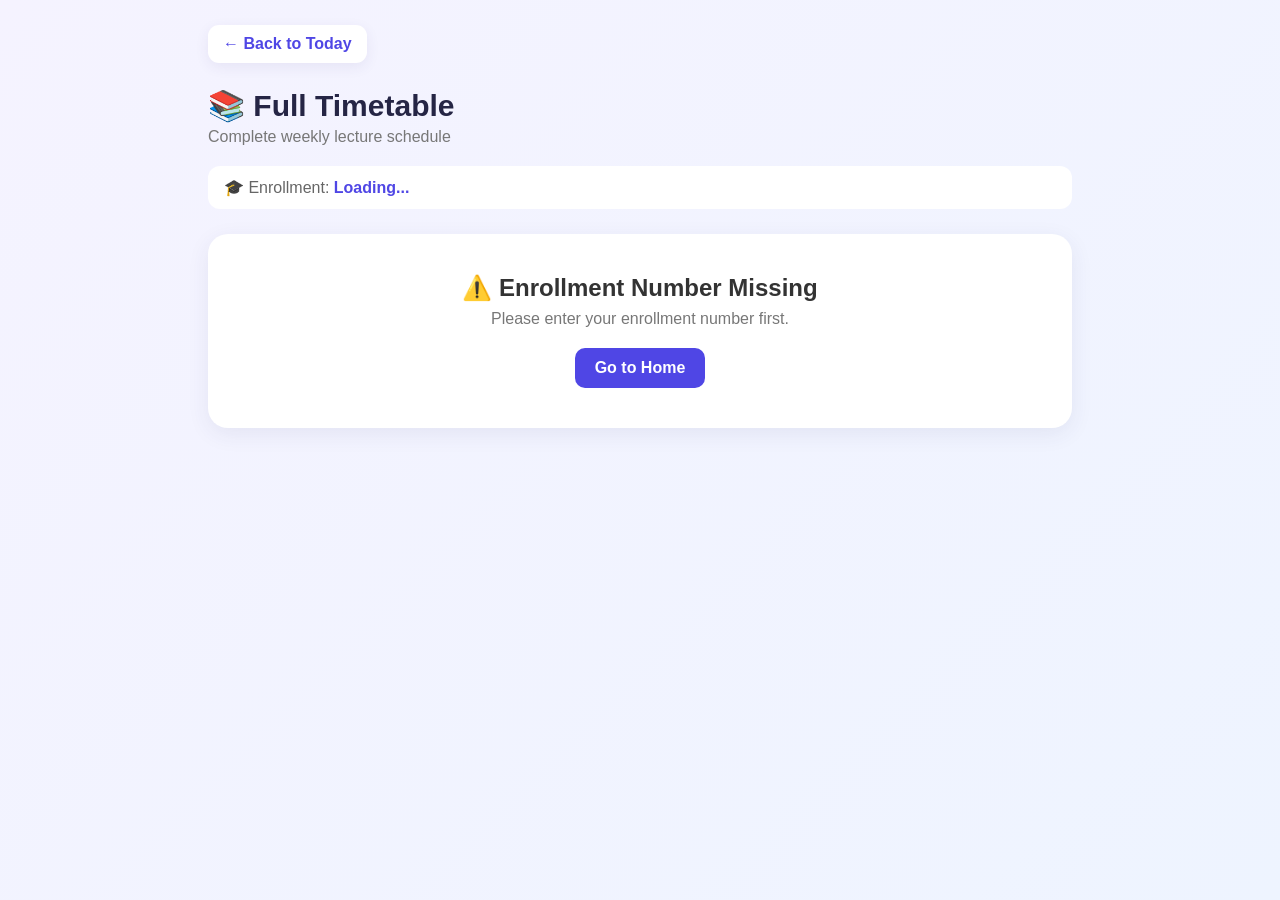
==== timetable.html @ 3515c41b "Initial commit" ====
<!DOCTYPE html>
<html lang="en">
<head>
    <meta charset="UTF-8">
    <meta name="viewport" content="width=device-width, initial-scale=1.0">

    <title>Full Timetable 📚</title>

    <link rel="stylesheet" href="/style.css">
</head>

<body>

<div class="page-container">

    <!-- Header -->
    <div class="simple-page-header">

        <a href="/today.html" class="back-btn">
            ← Back to Today
        </a>

        <h1>📚 Full Timetable</h1>

        <p>
            Complete weekly lecture schedule
        </p>

    </div>


    <!-- Student -->
    <div class="enrollment-info">
        🎓 Enrollment:
        <strong id="studentEnrollment">Loading...</strong>
    </div>


    <!-- Timetable -->
    <div id="timetableContainer">

        <div class="loading-box">
            ⏳ Loading timetable...
        </div>

    </div>

</div>


<script>

const enrollment = localStorage.getItem("enrollment");

const container =
    document.getElementById("timetableContainer");

const studentEnrollment =
    document.getElementById("studentEnrollment");


const days = [
    "Monday",
    "Tuesday",
    "Wednesday",
    "Thursday",
    "Friday",
    "Saturday",
    "Sunday"
];


// -------------------------------
// Convert time into minutes
// -------------------------------

function convertTime(time) {

    if (!time) return 0;

    let value = time.toString()
        .trim()
        .toUpperCase();

    let match =
        value.match(/(\d{1,2}):(\d{2})\s*(AM|PM)?/);

    if (!match) return 0;

    let hour = parseInt(match[1]);
    let minute = parseInt(match[2]);
    let period = match[3];

    if (period === "PM" && hour !== 12) {
        hour += 12;
    }

    if (period === "AM" && hour === 12) {
        hour = 0;
    }

    return hour * 60 + minute;
}


// -------------------------------
// Format time
// -------------------------------

function formatTime(time) {

    if (!time) return "";

    let value = time.toString()
        .trim()
        .toUpperCase();

    let match =
        value.match(/(\d{1,2}):(\d{2})\s*(AM|PM)?/);

    if (!match) return time;

    let hour = parseInt(match[1]);
    let minute = match[2];
    let period = match[3];

    if (!period) {

        period =
            hour >= 12 ? "PM" : "AM";

        if (hour === 0) {
            hour = 12;
        }
        else if (hour > 12) {
            hour -= 12;
        }
    }

    return `${hour}:${minute} ${period}`;
}


// -------------------------------
// No enrollment
// -------------------------------

if (!enrollment) {

    container.innerHTML = `

        <div class="empty-box">

            <h2>⚠️ Enrollment Number Missing</h2>

            <p>
                Please enter your enrollment number first.
            </p>

            <a href="/" class="primary-btn">
                Go to Home
            </a>

        </div>

    `;

}


// -------------------------------
// Load timetable
// -------------------------------

else {

    studentEnrollment.textContent = enrollment;

    fetch(`/api/lectures/${enrollment}`)

        .then(response => response.json())

        .then(data => {

            if (!data.success) {

                container.innerHTML = `

                    <div class="empty-box">

                        <h2>❌ Student Not Found</h2>

                        <p>
                            ${data.message}
                        </p>

                    </div>

                `;

                return;
            }


            const lectures =
                data.lectures || [];

            container.innerHTML = "";


            // -------------------------------
            // Every day
            // -------------------------------

            days.forEach(day => {


                // Get lectures of this day
                const dayLectures = lectures

                    .filter(
                        lecture =>
                            lecture.day === day
                    )

                    // IMPORTANT:
                    // Sort according to time
                    .sort(
                        (a, b) =>
                            convertTime(a.start_time)
                            -
                            convertTime(b.start_time)
                    );


                // -------------------------------
                // Day heading
                // -------------------------------

                const daySection =
                    document.createElement("div");

                daySection.className =
                    "timetable-section";


                daySection.innerHTML = `

                    <div class="timetable-day-title">

                        <h2>
                            📅 ${day}
                        </h2>

                    </div>

                `;


                // -------------------------------
                // No lecture
                // -------------------------------

                if (dayLectures.length === 0) {

                    daySection.innerHTML += `

                        <div class="no-lecture-card">

                            💤 No lectures scheduled

                        </div>

                    `;

                }


                // -------------------------------
                // Lecture cards
                // -------------------------------

                else {

                    dayLectures.forEach(
                        lecture => {

                            const card =
                                document.createElement("div");

                            card.className =
                                "lecture-card";


                            card.innerHTML = `

                                <div class="lecture-time">

                                    ⏰

                                    <strong>
                                        ${formatTime(
                                            lecture.start_time
                                        )}
                                        -
                                        ${formatTime(
                                            lecture.end_time
                                        )}
                                    </strong>

                                </div>


                                <h3>
                                    📚 ${lecture.subject}
                                </h3>


                                <div class="lecture-info">

                                    <span>
                                        🏫 ${lecture.room}
                                    </span>

                                    <span>
                                        👨‍🏫 ${lecture.professor}
                                    </span>

                                </div>

                            `;


                            daySection.appendChild(card);

                        }
                    );

                }


                container.appendChild(daySection);

            });

        })


        .catch(error => {

            console.error(error);

            container.innerHTML = `

                <div class="empty-box">

                    <h2>
                        ⚠️ Something went wrong
                    </h2>

                    <p>
                        Unable to load timetable.
                    </p>

                </div>

            `;

        });

}

</script>

</body>
</html>
---- style.css ----
* {
    box-sizing: border-box;
    margin: 0;
    padding: 0;
}

body {
    font-family: Arial, sans-serif;
    background: linear-gradient(135deg, #f5f3ff, #eef4ff);
    color: #202040;
    min-height: 100vh;
}

.container {
    width: 92%;
    max-width: 950px;
    margin: auto;
    padding: 28px 0 50px;
}

/* =========================
   HEADER
========================= */

.page-header {
    display: flex;
    align-items: center;
    justify-content: space-between;
    gap: 20px;
    margin-bottom: 28px;
}

.header-left {
    display: flex;
    align-items: center;
    gap: 15px;
}

.back-btn {
    text-decoration: none;
    color: #5746d8;
    background: white;
    padding: 10px 15px;
    border-radius: 11px;
    font-weight: 600;
    box-shadow: 0 4px 14px rgba(60, 50, 130, 0.08);
    transition: 0.2s;
}

.back-btn:hover {
    background: #eeeaff;
    transform: translateY(-1px);
}

.page-title h1 {
    font-size: 29px;
    font-weight: 750;
    color: #242047;
}

.page-title p {
    margin-top: 5px;
    color: #777;
    font-size: 14px;
}

/* =========================
   TODAY SPECIAL HEADER
========================= */

.today-heading {
    margin-bottom: 25px;
}

.today-heading h1 {
    font-size: 34px;
    color: #211b4b;
}

.today-heading p {
    margin-top: 7px;
    color: #777;
    font-size: 15px;
}

/* =========================
   SUMMARY
========================= */

.summary-row {
    display: grid;
    grid-template-columns: repeat(3, 1fr);
    gap: 14px;
    margin-bottom: 25px;
}

.summary-card {
    background: white;
    padding: 17px;
    border-radius: 16px;
    box-shadow: 0 5px 18px rgba(50, 40, 120, 0.07);
}

.summary-card span {
    display: block;
    color: #888;
    font-size: 12px;
    margin-bottom: 5px;
}

.summary-card strong {
    font-size: 22px;
    color: #30286b;
}

/* =========================
   LECTURE LIST
========================= */

#lectureContainer {
    display: flex;
    flex-direction: column;
    gap: 15px;
}

.lecture-card {
    position: relative;
    background: white;
    border-radius: 18px;
    padding: 20px;
    border: 1px solid #eeeaff;
    box-shadow: 0 6px 22px rgba(50, 40, 120, 0.07);
    transition: 0.22s;
}

.lecture-card:hover {
    transform: translateY(-3px);
    box-shadow: 0 10px 28px rgba(50, 40, 120, 0.11);
}

.lecture-card.live {
    border-left: 5px solid #5b4bdb;
    background: linear-gradient(135deg, #ffffff, #f5f2ff);
}

.lecture-card.next {
    border-left: 5px solid #7b68ee;
}

/* TOP */

.lecture-top {
    display: flex;
    justify-content: space-between;
    align-items: center;
    gap: 15px;
    margin-bottom: 15px;
}

.subject {
    font-size: 20px;
    font-weight: 700;
    color: #282252;
}

.time {
    background: #eeeaff;
    color: #5746d8;
    padding: 8px 12px;
    border-radius: 9px;
    font-size: 13px;
    font-weight: 700;
    white-space: nowrap;
}

/* STATUS */

.status {
    display: inline-block;
    padding: 6px 11px;
    border-radius: 20px;
    font-size: 11px;
    font-weight: 700;
    margin-bottom: 12px;
}

.status.live {
    background: #e9e5ff;
    color: #5140c8;
}

.status.next {
    background: #f0edff;
    color: #6655d9;
}

.status.upcoming {
    background: #edf0ff;
    color: #5362a8;
}

.status.completed {
    background: #eeeeee;
    color: #777;
}

/* INFO */

.lecture-info {
    display: grid;
    grid-template-columns: 1fr 1fr;
    gap: 12px;
}

.info-box {
    background: #f8f8ff;
    padding: 12px;
    border-radius: 11px;
}

.info-label {
    display: block;
    color: #888;
    font-size: 11px;
    margin-bottom: 4px;
}

.info-value {
    color: #333;
    font-size: 15px;
    font-weight: 600;
}

/* =========================
   NAVIGATION
========================= */

.bottom-nav {
    display: grid;
    grid-template-columns: repeat(3, 1fr);
    gap: 12px;
    margin-top: 30px;
}

.nav-card {
    text-decoration: none;
    text-align: center;
    color: #5142c7;
    background: white;
    padding: 14px;
    border-radius: 13px;
    font-weight: 600;
    box-shadow: 0 4px 14px rgba(50, 40, 120, 0.06);
    transition: 0.2s;
}

.nav-card:hover {
    background: #eeeaff;
    transform: translateY(-2px);
}

/* =========================
   EMPTY / ERROR
========================= */

.message {
    background: white;
    text-align: center;
    padding: 38px 20px;
    border-radius: 18px;
    box-shadow: 0 5px 20px rgba(50, 40, 120, 0.06);
}

.message h3 {
    margin-bottom: 7px;
    color: #333;
}

.message p {
    color: #777;
}

/* =========================
   TIMETABLE
========================= */

.day-section {
    margin-bottom: 28px;
}

.day-title {
    font-size: 21px;
    font-weight: 700;
    color: #30286b;
    margin-bottom: 12px;
}

.timetable-card {
    background: white;
    border-radius: 15px;
    padding: 16px;
    margin-bottom: 10px;
    display: grid;
    grid-template-columns: 130px 1fr 120px;
    gap: 15px;
    align-items: center;
    box-shadow: 0 4px 15px rgba(50, 40, 120, 0.06);
}

.timetable-time {
    color: #5746d8;
    font-weight: 700;
    font-size: 13px;
}

.timetable-subject {
    font-weight: 700;
    color: #302852;
}

.timetable-details {
    font-size: 13px;
    color: #777;
}

/* =========================
   MOBILE
========================= */

@media (max-width: 650px) {

    .container {
        width: 94%;
        padding-top: 20px;
    }

    .page-header {
        align-items: flex-start;
    }

    .page-title h1 {
        font-size: 23px;
    }

    .today-heading h1 {
        font-size: 27px;
    }

    .summary-row {
        grid-template-columns: 1fr;
    }

    .lecture-top {
        flex-direction: column;
        align-items: flex-start;
    }

    .lecture-info {
        grid-template-columns: 1fr;
    }

    .bottom-nav {
        grid-template-columns: 1fr;
    }

    .timetable-card {
        grid-template-columns: 1fr;
        gap: 7px;
    }
}/* ================================
   FULL TIMETABLE
================================ */

.page-container {
    width: 100%;
    max-width: 900px;
    margin: auto;
    padding: 25px 18px 50px;
}

.page-header {
    margin-bottom: 25px;
}

.back-btn {
    display: inline-block;
    text-decoration: none;
    color: #4f46e5;
    font-weight: 600;
    margin-bottom: 20px;
}

.page-title-area h1 {
    margin: 0;
    font-size: 32px;
    color: #202040;
}

.page-title-area p {
    margin-top: 6px;
    color: #777;
}


/* Student strip */

.student-strip {
    display: flex;
    justify-content: space-between;
    align-items: center;

    padding: 14px 18px;
    margin-bottom: 25px;

    background: #ffffff;
    border-radius: 16px;

    box-shadow: 0 5px 20px rgba(60, 60, 120, 0.08);

    color: #666;
}

.student-strip strong {
    color: #4f46e5;
}


/* Day section */

.timetable-day {
    margin-bottom: 28px;
}

.day-heading {
    margin-bottom: 12px;
}

.day-name {
    display: flex;
    align-items: center;
    gap: 12px;
}

.day-icon {
    width: 46px;
    height: 46px;

    display: flex;
    align-items: center;
    justify-content: center;

    background: #eeeeff;
    border-radius: 14px;

    font-size: 22px;
}

.day-name h2 {
    margin: 0;
    color: #252545;
    font-size: 21px;
}

.day-name span {
    color: #888;
    font-size: 13px;
}


/* Lecture cards */

.day-lectures {
    display: flex;
    flex-direction: column;
    gap: 12px;
}

.timetable-card {

    display: grid;

    grid-template-columns: 45px 125px 1fr;

    align-items: center;

    gap: 16px;

    background: #ffffff;

    padding: 17px 20px;

    border-radius: 18px;

    box-shadow: 0 6px 22px rgba(50, 50, 100, 0.08);

    transition: transform 0.2s ease,
                box-shadow 0.2s ease;
}

.timetable-card:hover {

    transform: translateY(-2px);

    box-shadow: 0 10px 28px rgba(50, 50, 100, 0.12);
}


/* Number */

.lecture-number {

    font-size: 13px;

    font-weight: 700;

    color: #9a9ab0;
}


/* Time */

.lecture-time {

    display: flex;

    flex-direction: column;

    gap: 3px;
}

.lecture-time span {
    font-size: 16px;
}

.lecture-time strong {

    font-size: 16px;

    color: #303050;
}

.lecture-time small {

    color: #999;

    font-size: 12px;
}


/* Main lecture */

.lecture-main h3 {

    margin: 0 0 8px;

    font-size: 17px;

    color: #252545;
}

.lecture-details {

    display: flex;

    flex-wrap: wrap;

    gap: 10px;
}

.lecture-details span {

    font-size: 13px;

    color: #707080;

    background: #f7f7fc;

    padding: 6px 10px;

    border-radius: 8px;
}


/* Empty day */

.empty-day {

    opacity: 0.8;
}

.no-lecture {

    background: #ffffff;

    border-radius: 16px;

    padding: 18px;

    color: #888;

    box-shadow: 0 5px 18px rgba(50, 50, 100, 0.06);
}


/* Empty / error */

.empty-box {

    text-align: center;

    background: #ffffff;

    padding: 40px 20px;

    border-radius: 20px;

    box-shadow: 0 6px 22px rgba(50, 50, 100, 0.08);
}

.empty-box h2 {

    color: #333;

    margin-bottom: 8px;
}

.empty-box p {

    color: #777;

    margin-bottom: 20px;
}

.primary-btn {

    display: inline-block;

    text-decoration: none;

    background: #4f46e5;

    color: white;

    padding: 11px 20px;

    border-radius: 10px;

    font-weight: 600;
}


/* Mobile */

@media (max-width: 650px) {

    .page-container {
        padding: 20px 14px 40px;
    }

    .page-title-area h1 {
        font-size: 27px;
    }

    .timetable-card {

        grid-template-columns: 32px 90px 1fr;

        gap: 10px;

        padding: 15px 12px;

    }

    .lecture-main h3 {
        font-size: 15px;
    }

    .lecture-details {
        flex-direction: column;
        gap: 5px;
    }

    .lecture-details span {
        width: fit-content;
    }

}.lecture-content {
    min-width: 0;
}

.lecture-time-full {
    margin-bottom: 8px;
    color: #555;
    font-size: 15px;
}

.lecture-time-full strong {
    color: #303050;
    font-size: 16px;
}

.timetable-card h3 {
    margin: 0 0 9px;
    color: #252545;
    font-size: 17px;
}

.lecture-details {
    display: flex;
    flex-wrap: wrap;
    gap: 8px;
}

.lecture-details span {
    background: #f7f7fc;
    padding: 6px 10px;
    border-radius: 8px;
    color: #707080;
    font-size: 13px;
}.simple-page-header {
    margin-bottom: 20px;
}

.simple-page-header h1 {
    margin: 5px 0;
    font-size: 30px;
    color: #252545;
}

.simple-page-header p {
    margin: 0;
    color: #777;
}

.enrollment-info {
    margin-bottom: 25px;
    padding: 12px 16px;
    background: #ffffff;
    border-radius: 12px;
    color: #666;
}

.enrollment-info strong {
    color: #4f46e5;
}

.timetable-section {
    margin-bottom: 30px;
}

.timetable-day-title {
    margin-bottom: 12px;
}

.timetable-day-title h2 {
    margin: 0;
    font-size: 21px;
    color: #252545;
}


/* SAME STYLE AS LECTURE CARDS */

.timetable-section .lecture-card {
    background: #ffffff;
    border-radius: 18px;
    padding: 18px;
    margin-bottom: 14px;

    box-shadow:
        0 6px 20px rgba(50, 50, 100, 0.08);
}

.timetable-section .lecture-time {
    display: flex;
    align-items: center;
    gap: 7px;

    color: #4f46e5;
    font-size: 15px;

    margin-bottom: 8px;
}

.timetable-section .lecture-time strong {
    color: #33334f;
}

.timetable-section .lecture-card h3 {
    margin: 0 0 12px;

    font-size: 17px;
    color: #252545;
}

.timetable-section .lecture-info {
    display: flex;
    flex-wrap: wrap;
    gap: 8px;
}

.timetable-section .lecture-info span {
    background: #f6f6fc;

    padding: 7px 10px;

    border-radius: 9px;

    color: #707080;

    font-size: 13px;
}

.no-lecture-card {
    background: #ffffff;

    padding: 17px;

    border-radius: 16px;

    color: #888;

    box-shadow:
        0 5px 18px rgba(50, 50, 100, 0.06);
}.today-header {
    display: flex;
    justify-content: space-between;
    align-items: center;
    gap: 15px;
    margin-bottom: 20px;
}

.today-header h1 {
    margin: 0;
    color: #252545;
    font-size: 30px;
}

.today-header p {
    margin: 6px 0 0;
    color: #777;
}

.change-enrollment-btn {
    border: none;
    background: #eeeeff;
    color: #4f46e5;
    padding: 11px 16px;
    border-radius: 11px;
    font-weight: 600;
    cursor: pointer;
    white-space: nowrap;
}

.change-enrollment-btn:hover {
    background: #e2e2ff;
}

.day-navigation {
    display: flex;
    gap: 10px;
    margin-bottom: 20px;
    flex-wrap: wrap;
}

.day-nav-card {
    text-decoration: none;
    background: #ffffff;
    color: #4f46e5;
    padding: 10px 14px;
    border-radius: 11px;
    font-weight: 600;
    box-shadow: 0 4px 14px rgba(50,50,100,0.07);
}

.lecture-status {
    display: inline-block;
    padding: 6px 10px;
    border-radius: 8px;
    font-size: 12px;
    font-weight: 700;
    margin-bottom: 10px;
}

.lecture-status.live {
    background: #ffe8e8;
    color: #d63031;
}

.lecture-status.next {
    background: #fff4d6;
    color: #a66a00;
}

.lecture-status.upcoming {
    background: #e8f0ff;
    color: #3867d6;
}

.lecture-status.completed {
    background: #eeeeee;
    color: #777;
}

@media (max-width: 650px) {

    .today-header {
        align-items: flex-start;
        flex-direction: column;
    }

    .change-enrollment-btn {
        width: 100%;
    }

    .today-header h1 {
        font-size: 26px;
    }

}/* ================================
   TODAY LIVE / NEXT / TOTAL
================================ */

.live-summary {
    border: 1px solid #fecaca;
}

.next-summary {
    border: 1px solid #fde68a;
}


/* LIVE LECTURE BOX */

.live-lecture-box {

    margin: 20px 0;

    padding: 25px;

    background: linear-gradient(
        135deg,
        #fff1f2,
        #ffffff
    );

    border: 2px solid #fecaca;

    border-radius: 20px;

    box-shadow:
        0 10px 30px rgba(220, 38, 38, 0.10);

}


.live-box-title {

    display: inline-block;

    padding: 7px 13px;

    background: #fee2e2;

    color: #dc2626;

    border-radius: 20px;

    font-size: 13px;

    font-weight: 800;

    margin-bottom: 12px;

}


.live-lecture-box h2 {

    color: #172554;

    margin-bottom: 15px;

}


.live-info {

    display: flex;

    flex-wrap: wrap;

    gap: 10px;

}


.live-info span {

    background: white;

    border: 1px solid #e2e8f0;

    padding: 9px 12px;

    border-radius: 10px;

    color: #475569;

    font-size: 13px;

    font-weight: 700;

}


.live-message {

    margin-top: 16px;

    color: #16a34a;

    font-size: 13px;

    font-weight: 800;

}


/* NO LIVE LECTURE */

.live-empty-box {

    margin: 20px 0;

    padding: 16px;

    text-align: center;

    background: #f8fafc;

    border: 1px solid #e2e8f0;

    border-radius: 14px;

    color: #64748b;

    font-weight: 700;

}


/* MOBILE */

@media (max-width: 600px) {

    .live-info {

        flex-direction: column;

    }

    .live-info span {

        width: 100%;

    }

}
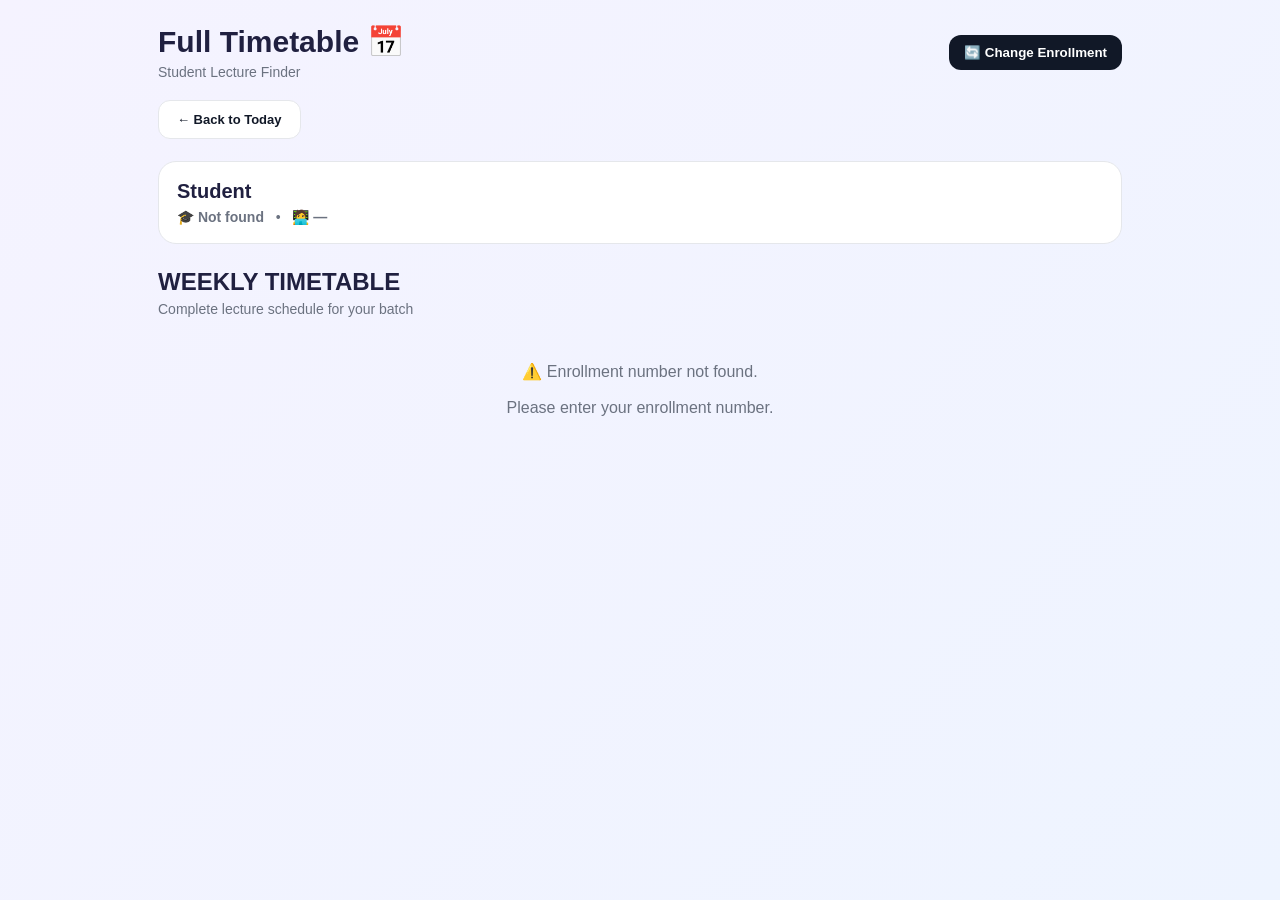
==== commit 1056b97f: "Finalize Student Lecture Finder" ====
--- a/timetable.html
+++ b/timetable.html
@@ -1,372 +1,623 @@
 <!DOCTYPE html>
 <html lang="en">
 <head>
-    <meta charset="UTF-8">
-    <meta name="viewport" content="width=device-width, initial-scale=1.0">
-
-    <title>Full Timetable 📚</title>
-
-    <link rel="stylesheet" href="/style.css">
+<meta charset="UTF-8">
+<meta name="viewport" content="width=device-width, initial-scale=1.0">
+
+<title>Full Timetable | Student Lecture Finder</title>
+
+<link rel="stylesheet" href="/style.css">
+
+<style>
+.timetable-page{
+    max-width:1000px;
+    margin:auto;
+    padding:24px 18px 40px;
+}
+
+.top-header{
+    display:flex;
+    justify-content:space-between;
+    align-items:center;
+    gap:15px;
+    margin-bottom:20px;
+}
+
+.brand-title{
+    margin:0;
+    font-size:30px;
+    font-weight:800;
+}
+
+.brand-subtitle{
+    margin:5px 0 0;
+    color:#6b7280;
+    font-size:14px;
+}
+
+.change-btn{
+    border:none;
+    padding:10px 15px;
+    border-radius:12px;
+    background:#111827;
+    color:white;
+    cursor:pointer;
+    font-weight:700;
+    white-space:nowrap;
+}
+
+.page-navigation{
+    margin-bottom:22px;
+}
+
+.nav-btn{
+    border:1px solid #e5e7eb;
+    background:white;
+    color:#111827;
+    padding:11px 18px;
+    border-radius:12px;
+    cursor:pointer;
+    font-weight:700;
+    font-size:13px;
+}
+
+.student-card{
+    background:white;
+    border:1px solid #e5e7eb;
+    border-radius:18px;
+    padding:18px;
+    margin-bottom:24px;
+}
+
+.student-name{
+    font-size:20px;
+    font-weight:800;
+    margin-bottom:6px;
+}
+
+.student-meta{
+    color:#6b7280;
+    font-size:14px;
+}
+
+.heading{
+    margin-bottom:20px;
+}
+
+.heading h2{
+    margin:0;
+    font-size:24px;
+    font-weight:800;
+}
+
+.heading p{
+    margin:5px 0 0;
+    color:#6b7280;
+    font-size:14px;
+}
+
+.day-section{
+    margin-bottom:28px;
+}
+
+.day-title{
+    font-size:18px;
+    font-weight:800;
+    margin:0 0 12px;
+}
+
+.day-list{
+    display:flex;
+    flex-direction:column;
+    gap:9px;
+}
+
+.lecture-card{
+    display:grid;
+    grid-template-columns:100px minmax(0,1fr);
+    align-items:center;
+    gap:14px;
+    background:white;
+    border:1px solid #e5e7eb;
+    border-radius:15px;
+    padding:14px;
+}
+
+.lecture-time{
+    font-size:13px;
+    font-weight:800;
+}
+
+.lecture-end{
+    color:#9ca3af;
+    font-size:11px;
+    margin-top:3px;
+}
+
+.lecture-subject{
+    font-size:15px;
+    font-weight:800;
+}
+
+.lecture-info{
+    color:#6b7280;
+    font-size:11px;
+    margin-top:5px;
+}
+
+.empty-day{
+    background:white;
+    border:1px solid #e5e7eb;
+    border-radius:14px;
+    padding:15px;
+    color:#9ca3af;
+    font-size:13px;
+}
+
+.message-box{
+    text-align:center;
+    padding:25px;
+    color:#6b7280;
+}
+
+@media(max-width:600px){
+
+    .timetable-page{
+        padding:18px 13px 35px;
+    }
+
+    .top-header{
+        align-items:flex-start;
+    }
+
+    .brand-title{
+        font-size:24px;
+    }
+
+    .change-btn{
+        padding:9px 10px;
+        font-size:11px;
+    }
+
+    .student-card{
+        padding:15px;
+    }
+
+    .student-name{
+        font-size:18px;
+    }
+
+    .lecture-card{
+        grid-template-columns:75px minmax(0,1fr);
+    }
+}
+</style>
 </head>
 
 <body>
 
-<div class="page-container">
-
-    <!-- Header -->
-    <div class="simple-page-header">
-
-        <a href="/today.html" class="back-btn">
+<div class="timetable-page">
+
+    <!-- HEADER -->
+
+    <div class="top-header">
+
+        <div>
+
+            <h1 class="brand-title">
+                Full Timetable 📅
+            </h1>
+
+            <p class="brand-subtitle">
+                Student Lecture Finder
+            </p>
+
+        </div>
+
+        <button class="change-btn"
+                onclick="changeEnrollment()">
+
+            🔄 Change Enrollment
+
+        </button>
+
+    </div>
+
+
+    <!-- BACK TO TODAY -->
+
+    <div class="page-navigation">
+
+        <button class="nav-btn"
+                onclick="window.location.href='/today.html'">
+
             ← Back to Today
-        </a>
-
-        <h1>📚 Full Timetable</h1>
+
+        </button>
+
+    </div>
+
+
+    <!-- STUDENT -->
+
+    <div class="student-card">
+
+        <div class="student-name"
+             id="studentName">
+
+            Loading...
+
+        </div>
+
+        <div class="student-meta">
+
+            🎓 <strong id="studentEnrollment">
+                Loading...
+            </strong>
+
+            &nbsp; • &nbsp;
+
+            🧑‍💻 <strong id="studentBatch">
+                Loading...
+            </strong>
+
+        </div>
+
+    </div>
+
+
+    <!-- HEADING -->
+
+    <div class="heading">
+
+        <h2>WEEKLY TIMETABLE</h2>
 
         <p>
-            Complete weekly lecture schedule
+            Complete lecture schedule for your batch
         </p>
 
     </div>
 
 
-    <!-- Student -->
-    <div class="enrollment-info">
-        🎓 Enrollment:
-        <strong id="studentEnrollment">Loading...</strong>
+    <!-- TIMETABLE -->
+
+    <div id="timetableContainer">
+
+        <div class="message-box">
+            Loading timetable...
+        </div>
+
     </div>
 
-
-    <!-- Timetable -->
-    <div id="timetableContainer">
-
-        <div class="loading-box">
-            ⏳ Loading timetable...
-        </div>
-
-    </div>
-
 </div>
 
 
 <script>
 
-const enrollment = localStorage.getItem("enrollment");
-
-const container =
-    document.getElementById("timetableContainer");
+const enrollment =
+    localStorage.getItem("enrollment");
+
+const studentName =
+    document.getElementById("studentName");
 
 const studentEnrollment =
     document.getElementById("studentEnrollment");
 
-
-const days = [
-    "Monday",
-    "Tuesday",
-    "Wednesday",
-    "Thursday",
-    "Friday",
-    "Saturday",
-    "Sunday"
-];
-
-
-// -------------------------------
-// Convert time into minutes
-// -------------------------------
-
-function convertTime(time) {
-
-    if (!time) return 0;
-
-    let value = time.toString()
-        .trim()
-        .toUpperCase();
-
-    let match =
-        value.match(/(\d{1,2}):(\d{2})\s*(AM|PM)?/);
-
-    if (!match) return 0;
-
-    let hour = parseInt(match[1]);
-    let minute = parseInt(match[2]);
-    let period = match[3];
-
-    if (period === "PM" && hour !== 12) {
-        hour += 12;
-    }
-
-    if (period === "AM" && hour === 12) {
-        hour = 0;
-    }
-
-    return hour * 60 + minute;
-}
-
-
-// -------------------------------
-// Format time
-// -------------------------------
-
-function formatTime(time) {
-
-    if (!time) return "";
-
-    let value = time.toString()
-        .trim()
-        .toUpperCase();
-
-    let match =
-        value.match(/(\d{1,2}):(\d{2})\s*(AM|PM)?/);
-
-    if (!match) return time;
-
-    let hour = parseInt(match[1]);
-    let minute = match[2];
-    let period = match[3];
-
-    if (!period) {
-
-        period =
-            hour >= 12 ? "PM" : "AM";
-
-        if (hour === 0) {
-            hour = 12;
+const studentBatch =
+    document.getElementById("studentBatch");
+
+const timetableContainer =
+    document.getElementById("timetableContainer");
+
+
+/* CHANGE ENROLLMENT */
+
+function changeEnrollment(){
+
+    localStorage.removeItem("enrollment");
+    localStorage.removeItem("studentName");
+    localStorage.removeItem("studentBatch");
+
+    window.location.href="/";
+
+}
+
+
+/* CHECK ENROLLMENT */
+
+if(!enrollment){
+
+    studentName.textContent =
+        "Student";
+
+    studentEnrollment.textContent =
+        "Not found";
+
+    studentBatch.textContent =
+        "—";
+
+    timetableContainer.innerHTML = `
+
+        <div class="message-box">
+
+            ⚠️ Enrollment number not found.
+
+            <br><br>
+
+            Please enter your enrollment number.
+
+        </div>
+
+    `;
+
+}else{
+
+    studentEnrollment.textContent =
+        enrollment;
+
+    loadTimetable();
+
+}
+
+
+/* LOAD TIMETABLE */
+
+function loadTimetable(){
+
+    fetch(
+        `/api/lectures/${encodeURIComponent(enrollment)}`
+    )
+
+    .then(response =>
+        response.json()
+    )
+
+    .then(data => {
+
+        if(!data.success){
+
+            timetableContainer.innerHTML = `
+
+                <div class="message-box">
+
+                    ❌ Enrollment number not found.
+
+                </div>
+
+            `;
+
+            return;
+
         }
-        else if (hour > 12) {
-            hour -= 12;
+
+
+        /* STUDENT */
+
+        if(data.student){
+
+            studentName.textContent =
+                data.student.name || "Student";
+
+            studentBatch.textContent =
+                data.student.batch || "—";
+
+            localStorage.setItem(
+                "studentName",
+                data.student.name || ""
+            );
+
+            localStorage.setItem(
+                "studentBatch",
+                data.student.batch || ""
+            );
+
         }
-    }
-
-    return `${hour}:${minute} ${period}`;
-}
-
-
-// -------------------------------
-// No enrollment
-// -------------------------------
-
-if (!enrollment) {
-
-    container.innerHTML = `
-
-        <div class="empty-box">
-
-            <h2>⚠️ Enrollment Number Missing</h2>
-
-            <p>
-                Please enter your enrollment number first.
-            </p>
-
-            <a href="/" class="primary-btn">
-                Go to Home
-            </a>
-
-        </div>
-
-    `;
-
-}
-
-
-// -------------------------------
-// Load timetable
-// -------------------------------
-
-else {
-
-    studentEnrollment.textContent = enrollment;
-
-    fetch(`/api/lectures/${enrollment}`)
-
-        .then(response => response.json())
-
-        .then(data => {
-
-            if (!data.success) {
-
-                container.innerHTML = `
-
-                    <div class="empty-box">
-
-                        <h2>❌ Student Not Found</h2>
-
-                        <p>
-                            ${data.message}
-                        </p>
+
+
+        const lectures =
+            data.lectures || [];
+
+
+        const days = [
+            "Monday",
+            "Tuesday",
+            "Wednesday",
+            "Thursday",
+            "Friday",
+            "Saturday",
+            "Sunday"
+        ];
+
+
+        timetableContainer.innerHTML = "";
+
+
+        days.forEach(day => {
+
+            const dayLectures =
+                lectures
+                .filter(
+                    lecture =>
+                        lecture.day === day
+                )
+                .sort(
+                    (a,b) =>
+                        convertTime(a.start_time)
+                        -
+                        convertTime(b.start_time)
+                );
+
+
+            const section =
+                document.createElement("div");
+
+            section.className =
+                "day-section";
+
+
+            let cards = "";
+
+
+            if(dayLectures.length === 0){
+
+                cards = `
+
+                    <div class="empty-day">
+
+                        📭 No lectures scheduled
 
                     </div>
 
                 `;
 
-                return;
+            }else{
+
+                dayLectures.forEach(
+                    lecture => {
+
+                        cards += `
+
+                            <div class="lecture-card">
+
+                                <div>
+
+                                    <div class="lecture-time">
+
+                                        ${lecture.start_time}
+
+                                    </div>
+
+                                    <div class="lecture-end">
+
+                                        ${lecture.end_time}
+
+                                    </div>
+
+                                </div>
+
+
+                                <div>
+
+                                    <div class="lecture-subject">
+
+                                        ${lecture.subject}
+
+                                    </div>
+
+                                    <div class="lecture-info">
+
+                                        👨‍🏫 ${lecture.professor}
+
+                                        &nbsp; • &nbsp;
+
+                                        🚪 Room ${lecture.room}
+
+                                    </div>
+
+                                </div>
+
+                            </div>
+
+                        `;
+
+                    }
+                );
+
             }
 
 
-            const lectures =
-                data.lectures || [];
-
-            container.innerHTML = "";
-
-
-            // -------------------------------
-            // Every day
-            // -------------------------------
-
-            days.forEach(day => {
-
-
-                // Get lectures of this day
-                const dayLectures = lectures
-
-                    .filter(
-                        lecture =>
-                            lecture.day === day
-                    )
-
-                    // IMPORTANT:
-                    // Sort according to time
-                    .sort(
-                        (a, b) =>
-                            convertTime(a.start_time)
-                            -
-                            convertTime(b.start_time)
-                    );
-
-
-                // -------------------------------
-                // Day heading
-                // -------------------------------
-
-                const daySection =
-                    document.createElement("div");
-
-                daySection.className =
-                    "timetable-section";
-
-
-                daySection.innerHTML = `
-
-                    <div class="timetable-day-title">
-
-                        <h2>
-                            📅 ${day}
-                        </h2>
-
-                    </div>
-
-                `;
-
-
-                // -------------------------------
-                // No lecture
-                // -------------------------------
-
-                if (dayLectures.length === 0) {
-
-                    daySection.innerHTML += `
-
-                        <div class="no-lecture-card">
-
-                            💤 No lectures scheduled
-
-                        </div>
-
-                    `;
-
-                }
-
-
-                // -------------------------------
-                // Lecture cards
-                // -------------------------------
-
-                else {
-
-                    dayLectures.forEach(
-                        lecture => {
-
-                            const card =
-                                document.createElement("div");
-
-                            card.className =
-                                "lecture-card";
-
-
-                            card.innerHTML = `
-
-                                <div class="lecture-time">
-
-                                    ⏰
-
-                                    <strong>
-                                        ${formatTime(
-                                            lecture.start_time
-                                        )}
-                                        -
-                                        ${formatTime(
-                                            lecture.end_time
-                                        )}
-                                    </strong>
-
-                                </div>
-
-
-                                <h3>
-                                    📚 ${lecture.subject}
-                                </h3>
-
-
-                                <div class="lecture-info">
-
-                                    <span>
-                                        🏫 ${lecture.room}
-                                    </span>
-
-                                    <span>
-                                        👨‍🏫 ${lecture.professor}
-                                    </span>
-
-                                </div>
-
-                            `;
-
-
-                            daySection.appendChild(card);
-
-                        }
-                    );
-
-                }
-
-
-                container.appendChild(daySection);
-
-            });
-
-        })
-
-
-        .catch(error => {
-
-            console.error(error);
-
-            container.innerHTML = `
-
-                <div class="empty-box">
-
-                    <h2>
-                        ⚠️ Something went wrong
-                    </h2>
-
-                    <p>
-                        Unable to load timetable.
-                    </p>
+            section.innerHTML = `
+
+                <h3 class="day-title">
+                    ${day}
+                </h3>
+
+                <div class="day-list">
+
+                    ${cards}
 
                 </div>
 
             `;
 
+
+            timetableContainer.appendChild(
+                section
+            );
+
         });
+
+    })
+
+
+    .catch(error => {
+
+        console.error(
+            "Timetable loading error:",
+            error
+        );
+
+        timetableContainer.innerHTML = `
+
+            <div class="message-box">
+
+                ⚠️ Unable to load timetable.
+
+                <br><br>
+
+                Please make sure the Flask
+                server is running.
+
+            </div>
+
+        `;
+
+    });
+
+}
+
+
+/* TIME CONVERTER */
+
+function convertTime(timeString){
+
+    if(!timeString)
+        return 0;
+
+    const parts =
+        timeString.trim().split(" ");
+
+    const time =
+        parts[0];
+
+    const modifier =
+        parts[1];
+
+    let [hours,minutes] =
+        time.split(":").map(Number);
+
+
+    if(
+        modifier === "PM" &&
+        hours !== 12
+    ){
+
+        hours += 12;
+
+    }
+
+
+    if(
+        modifier === "AM" &&
+        hours === 12
+    ){
+
+        hours = 0;
+
+    }
+
+
+    return hours * 60 + minutes;
 
 }
 
--- a/style.css
+++ b/style.css
@@ -1066,4 +1066,17 @@
 
     }
 
+}.page-navigation{
+    margin-bottom:22px;
+}
+
+.nav-btn{
+    border:1px solid #e5e7eb;
+    background:white;
+    color:#111827;
+    padding:11px 18px;
+    border-radius:12px;
+    cursor:pointer;
+    font-weight:700;
+    font-size:13px;
 }
